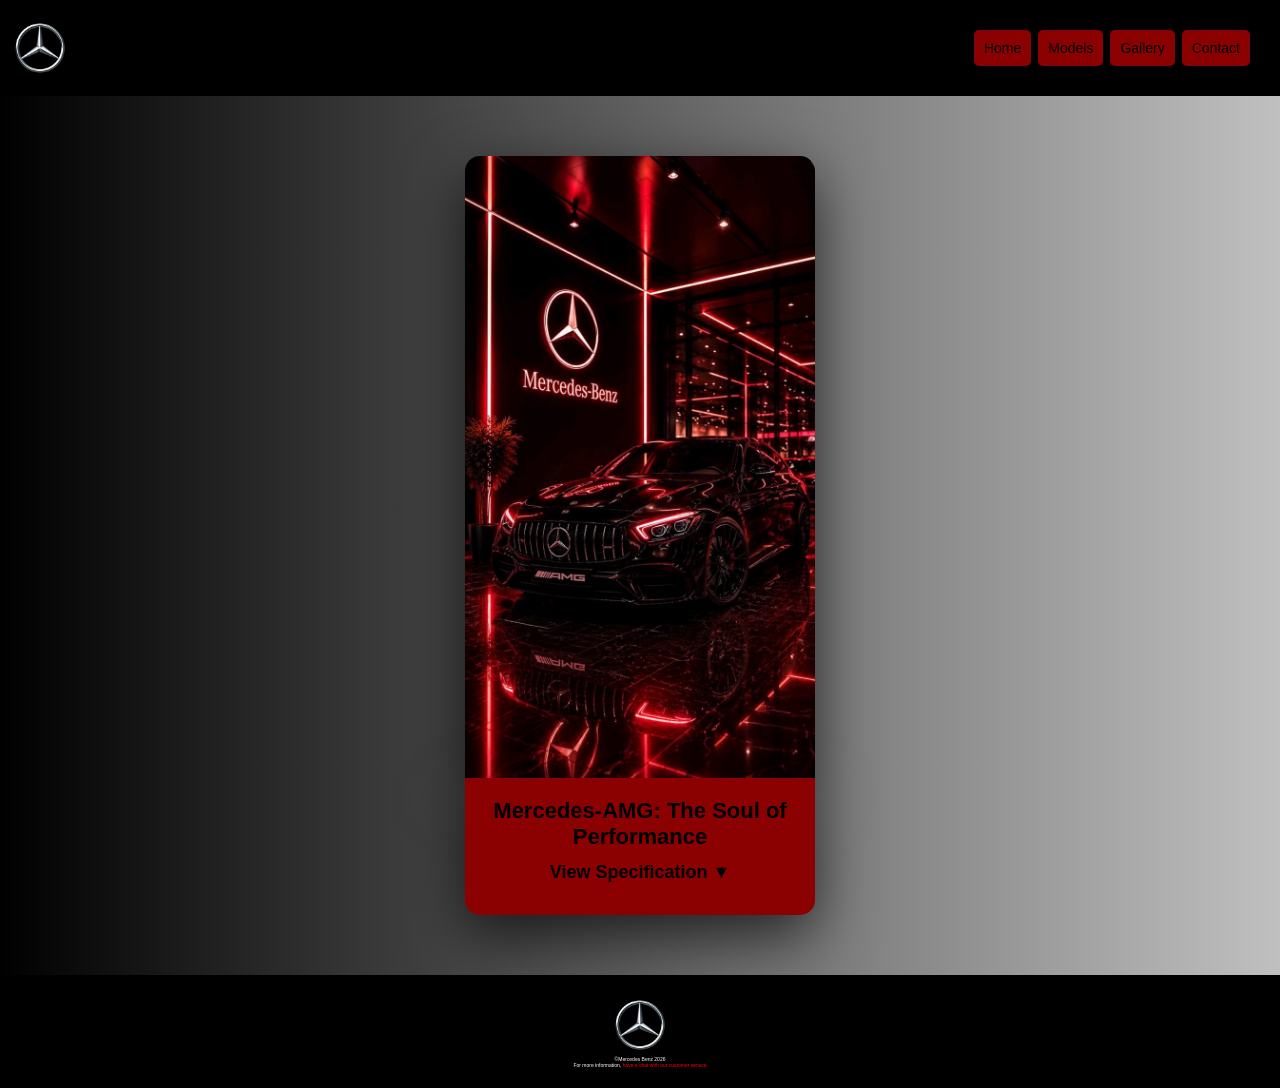
==== index.html @ 46291e7c "Update index.html, style.css and contact.html" ====
<!DOCTYPE html>
<html lang="en">
  <head>
    <meta charset="UTF-8">
    <meta name="viewport" content="width=device-width, initial-scale=1.0">
    <title>
      Mercedez Benz Landing Page
    </title>
    <link rel="stylesheet" href="style.css">
  </head>
  <body>
    <header>
    <img src="Mercedes-logo.jpg" alt="Mercedes-Benz Logo" class="logo">
      <nav>
        <a href="" title="home">Home</a>
        <a href="models.html" title="Models">Models</a>
         <a href="gallery.html" title="Gallery">Gallery</a>
         <a href="contact.html" title="contact">Contact</a>
      </nav>
      </header>
      <section id="box">
      <img src="Mercedes3.jpg" alt="Mercedes-Benz" class="hero">
      <div class="text-box">
      <h1>Mercedes-AMG: The Soul of Performance</h1>
      <details>
        <summary>View Specification</summary>
<p>Mercedes-AMG is where luxury meets raw, unapologetic power. Born from racing in 1967, every AMG engine is hand-built by a single master craftsman—the legendary "One Man, One Engine" promise. From the fierce A 45 to the iconic G 63 and the track-ready GT, these machines are built to thrill. Today, AMG blends thunderous V8s with F1-inspired hybrid tech, pushing some models past 800 hp. It's not just speed—it's passion, precision, and over 50 years of racing heritage packed into every drive. Simply put, AMG is the soul of Mercedes-Benz on fire.</p>
</details>
      </div>
    </section>
    <footer>
       <img src="Mercedes-logo.jpg" alt="Mercedes-Benz Logo">
       <p>&copy;Mercedes Benz 2026<br>
       For more information,  <a href="https://wa.me/2347010623335">have a chat with our customer service</a>
       </p>
    </footer>
  </body>
</html>
---- style.css ----
* {
  margin: 0;
  padding: 0;
  box-sizing: border-box;
}
body {
background: linear-gradient(to right, #000000, #C0C0C0);
  text-align: center;
}
header{
  justify-content: space-between;
  padding: 10px;
    display: flex;
    align-items: center;
  border-radius: none;
  font-family: Segoe UI;
  font-style: normal;
  background: black;
  color: white;
}
.logo {
    width: 60px;
    height: auto;
}
#box {
  display: flex;
  justify-content: center;
  padding: 60px 0;
}

nav {
  display: flex;
    justify-content: space-between;
    align-items: center;
    padding: 20px 20px;
}

nav a{
  font-family: "Segoe UI", Arial, sans-serif;
    font-size: 18px;
    font-weight: 500;
    font-style: normal;
  background-color: #8B0000;
    color: black;
    padding: 10px;
    border-radius: 5px;
    text-decoration: none;
    margin-left: 7px;
    font-size: 14px;
}

nav a:hover{
    color: silver;
}
.text-box h1 {
  font-size: 22px;
}
.text-box{
  align-items: center;
  padding: 20px;
  display: block;
  font-family: "Segoe UI", Arial, sans-serif;
    font-size: 18px;
    font-weight: 500;
    font-style: normal;
  background-color: #8B0000;
    color: black;
    width: 350px;
    max-width: 1000px;
    border-radius: 0 0 15px 15px;
    box-shadow: 0 20px 60px rgba(0,0,0,0.7);
}

#box{
    display: flex;
    flex-direction: column;
    align-items: center;
}
.hero{
    width: 350px;
    max-width: 1000px;
  border-radius: 15px 15px 0 0;
    box-shadow: 0 20px 60px rgba(0,0,0,0.7);
}
#center {
  display: flex;
    flex-direction: column;
    align-items: center;
    padding: 60px 0;
}
#box2 {
    width: 350px;
    max-width: 1000px;
  border-radius: 15px 15px 0 0;
    box-shadow: 0 20px 60px rgba(0,0,0,0.7);
}
.card h1{
  font-size: 22px;
}
.card{
  align-items: center;
  padding: 20px;
  display: block;
  font-family: "Segoe UI", Arial, sans-serif;
    font-size: 18px;
    font-weight: 500;
    font-style: normal;
  background-color: silver;
    color: black;
    width: 350px;
    max-width: 1000px;
    border-radius: 0 0 15px 15px;
    box-shadow: 0 20px 60px rgba(0,0,0,0.7);
}
#bottom {
  display: flex;
    flex-direction: column;
    align-items: center;
    padding: 60px 0;
}
#image {
  width: 350px;
    max-width: 1000px;
  border-radius: 15px 15px 0 0;
    box-shadow: 0 20px 60px rgba(0,0,0,0.7);
}
.card2 h1{
  font-size: 22px;
}
.card2 {
  align-items: center;
  padding: 20px;
  display: block;
  font-family: "Segoe UI", Arial, sans-serif;
    font-size: 18px;
    font-weight: 500;
    font-style: normal;
  background-color: silver;
    color: black;
    width: 350px;
    max-width: 1000px;
    border-radius: 0 0 15px 15px;
    box-shadow: 0 20px 60px rgba(0,0,0,0.7);
}
details summary {
    font-size: 18px;
    font-weight: 600;
    color: black;
    padding: 12px 20px;
    border-radius: 8px;
    cursor: pointer;
    display: inline-block;
    list-style: none;
}
summary {
    list-style: none;
    cursor: pointer;
}

summary::marker {
    content: "";
}

summary::-webkit-details-marker {
    display: none;
}
summary::after {
    content: " ▼";
}

details[open] summary::after {
    content: " ▲";
}
button {
  padding: 10px;
  background: grey;
  color: white;
  border: none;
  border-radius: 5px;
}
.button-container {
  display: flex;
  flex-direction: column;
  align-items: center;
  gap: 20px;
  margin-top: 80px;
}
.whatsapp-btn {
  width: 220px;
  padding: 12px 20px;
  border: none;
  border-radius: 8px;
  font-size: 18px;
  color: white;
}
.whatsapp-btn {
  background: #8B0000;
}
footer {
  padding: 20px 30px;
    display: block;
    align-items: center;
  border-radius: none;
  font-family: "Segoe UI", Arial, sans-serif;
  font-style: normal;
  font-size: 5px;
  background: black;
  color: white;
  text-align: center;
}
html {
  scroll-behavior: smooth;
}
footer a{
  text-decoration: none;
  color: red;
}
footer img{
  align-items: center;
  width: 60px;
    height: auto;
}
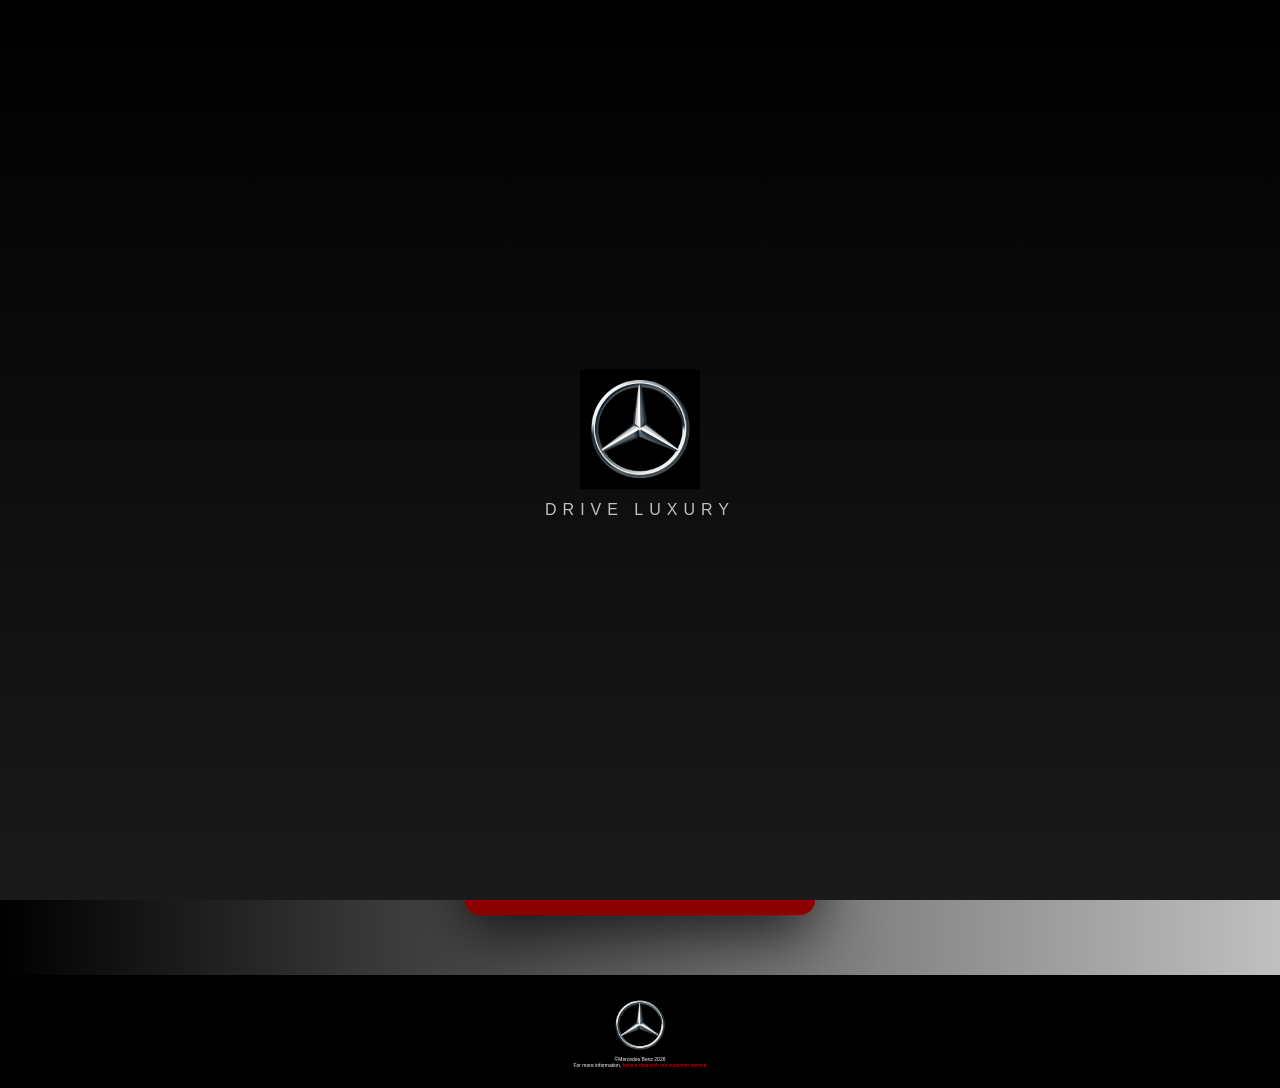
==== commit 8bc34e75: "update" ====
--- a/index.html
+++ b/index.html
@@ -9,6 +9,24 @@
     <link rel="stylesheet" href="style.css">
   </head>
   <body>
+        <div id="splashScreen">
+  <img src="Mercedes-logo.jpg" alt="Logo" class="splash-img">
+  <p class="splash-text">Drive Luxury</p>
+</div>
+<script>
+  var splash = document.getElementById('splashScreen');
+
+  if (sessionStorage.getItem('splashSeen')) {
+    splash.style.display = 'none';
+  } else {
+    sessionStorage.setItem('splashSeen', 'yes');
+    window.addEventListener('load', function () {
+      setTimeout(function () {
+        splash.style.display = 'none';
+      }, 3000);
+    });
+  }
+</script>
     <header>
     <img src="Mercedes-logo.jpg" alt="Mercedes-Benz Logo" class="logo">
       <nav>
--- a/style.css
+++ b/style.css
@@ -6,6 +6,39 @@
 body {
 background: linear-gradient(to right, #000000, #C0C0C0);
   text-align: center;
+}
+#splashScreen {
+  position: fixed;
+  top: 0;
+  left: 0;
+  width: 100%;
+  height: 100%;
+  background: linear-gradient(180deg, #000, #1a1a1a);
+  display: flex;
+  flex-direction: column;
+  align-items: center;
+  justify-content: center;
+  z-index: 9999;
+}
+
+.splash-img {
+  width: 120px;
+  animation: logoIn 1.5s ease forwards;
+}
+
+.splash-text {
+  padding: 12px;
+  font-family: "Segoe UI", Arial, sans-serif;
+  color: #c0c0c0;
+  letter-spacing: 6px;
+  text-transform: uppercase;
+  font-size: 1rem;
+  animation: logoIn 2s ease forwards;
+}
+
+@keyframes logoIn {
+  from { opacity: 0; transform: scale(0.8); }
+  to   { opacity: 1; transform: scale(1); }
 }
 header{
   justify-content: space-between;
@@ -83,21 +116,38 @@
     box-shadow: 0 20px 60px rgba(0,0,0,0.7);
 }
 #center {
-  display: flex;
-    flex-direction: column;
-    align-items: center;
-    padding: 60px 0;
-}
-#box2 {
-    width: 350px;
-    max-width: 1000px;
+  display: grid;
+  grid-template-columns: repeat(auto-fit, minmax(min(100%, 350px), 1fr));
+  gap: 20px;
+  margin: 0 auto;
+  max-width: 1150px;
+    padding: 60px 20px;
+    justify-items: center;
+}
+.card-wrapper {
+  display: flex;
+  flex-direction: column;
+  overflow: hidden;
+  width: 100%;
+  max-width: 350px;
+  margin: 0 auto;
+  border-radius: 15px;
+  box-shadow: 0 10px 30px rgba(0,0,0,0.7);
+}
+.card-wrapper:hover{
+  transform: scale(1.05);
+  transition: transform 0.3s ease-in-out;
+}
+.box2 {
+    width: 100%;
+    height: auto;
+    margin: 0 auto;
   border-radius: 15px 15px 0 0;
-    box-shadow: 0 20px 60px rgba(0,0,0,0.7);
-}
-.card h1{
+}
+.card2 h1{
   font-size: 22px;
 }
-.card{
+.card2 {
   align-items: center;
   padding: 20px;
   display: block;
@@ -107,42 +157,12 @@
     font-style: normal;
   background-color: silver;
     color: black;
-    width: 350px;
-    max-width: 1000px;
+    width: 100%;
+    margin: 0 auto;
     border-radius: 0 0 15px 15px;
-    box-shadow: 0 20px 60px rgba(0,0,0,0.7);
-}
-#bottom {
-  display: flex;
-    flex-direction: column;
-    align-items: center;
-    padding: 60px 0;
-}
-#image {
-  width: 350px;
-    max-width: 1000px;
-  border-radius: 15px 15px 0 0;
-    box-shadow: 0 20px 60px rgba(0,0,0,0.7);
-}
-.card2 h1{
-  font-size: 22px;
-}
-.card2 {
-  align-items: center;
-  padding: 20px;
-  display: block;
-  font-family: "Segoe UI", Arial, sans-serif;
-    font-size: 18px;
-    font-weight: 500;
-    font-style: normal;
-  background-color: silver;
-    color: black;
-    width: 350px;
-    max-width: 1000px;
-    border-radius: 0 0 15px 15px;
-    box-shadow: 0 20px 60px rgba(0,0,0,0.7);
-}
-details summary {
+}
+.text-box details summary {
+  background-color: maroon;
     font-size: 18px;
     font-weight: 600;
     color: black;
@@ -152,11 +172,30 @@
     display: inline-block;
     list-style: none;
 }
+
+details summary {
+    font-size: 18px;
+    font-weight: 600;
+    color: black;
+    padding: 12px 20px;
+    border-radius: 8px;
+    cursor: pointer;
+    display: inline-block;
+    list-style: none;
+}
+
 summary {
     list-style: none;
     cursor: pointer;
 }
-
+summary {
+  -webkit-tap-highlight-color: transparent;
+}
+.text-box details summary:hover,
+.text-box details summary:focus,
+.text-box details summary:active {
+  background-color: maroon;
+}
 summary::marker {
     content: "";
 }
@@ -183,7 +222,7 @@
   flex-direction: column;
   align-items: center;
   gap: 20px;
-  margin-top: 80px;
+  margin-top: 30px;
 }
 .whatsapp-btn {
   width: 220px;
@@ -194,7 +233,9 @@
   color: white;
 }
 .whatsapp-btn {
-  background: #8B0000;
+  background: rgba(255, 255, 255, 0.2);
+  color: white;
+  border: 1px solid rgba(255, 255, 255, 0.4);
 }
 footer {
   padding: 20px 30px;
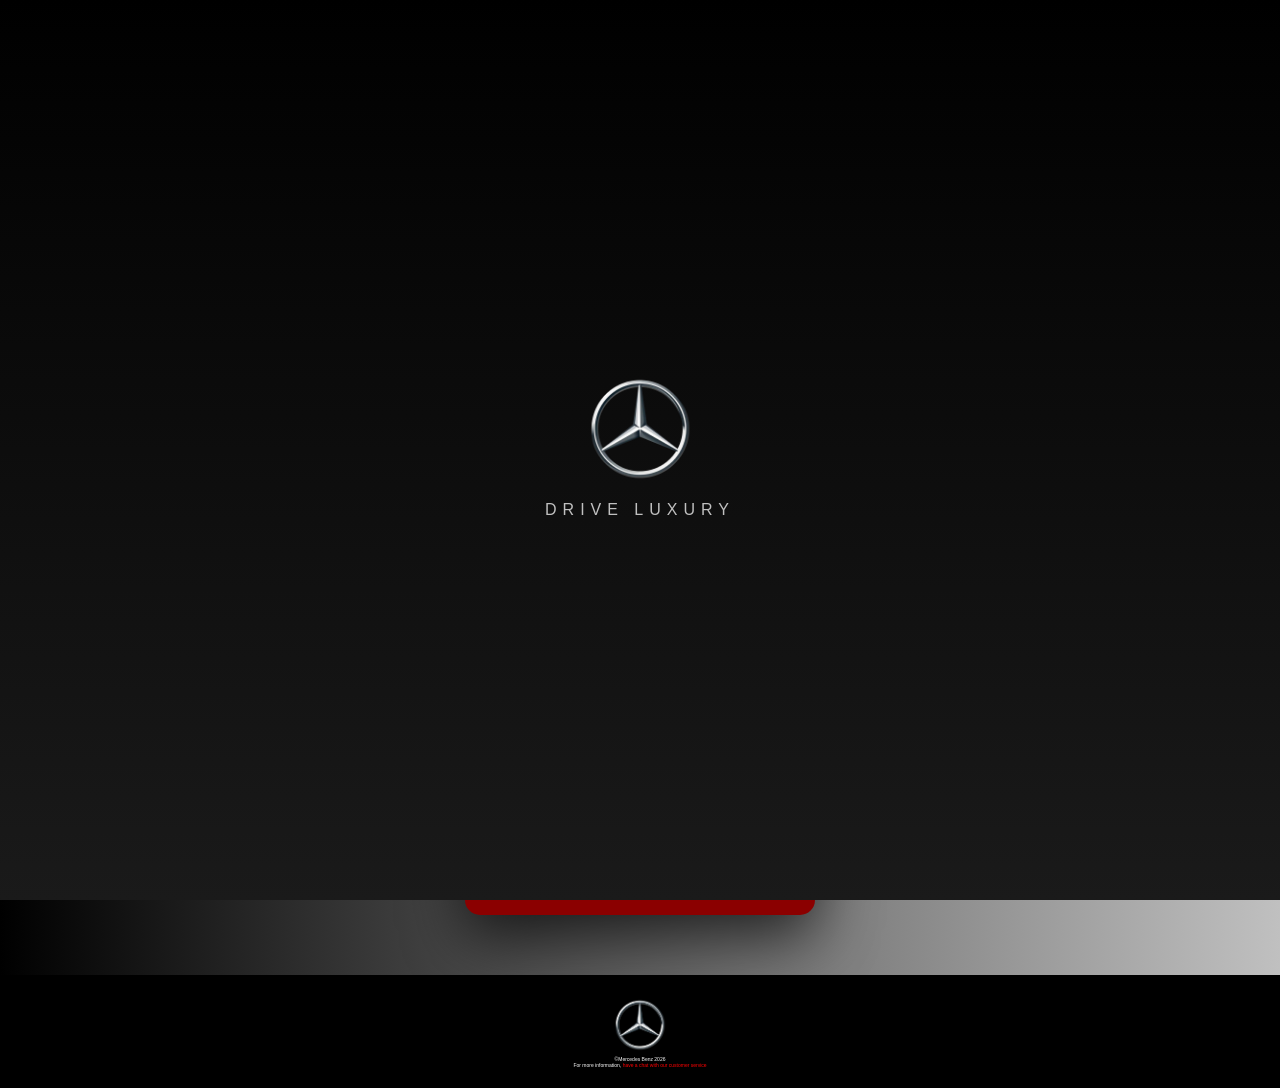
==== commit 01067e5a: "update" ====
--- a/index.html
+++ b/index.html
@@ -10,7 +10,7 @@
   </head>
   <body>
         <div id="splashScreen">
-  <img src="Mercedes-logo.jpg" alt="Logo" class="splash-img">
+  <img src="Mercedes-logo.png" alt="Logo" class="splash-img">
   <p class="splash-text">Drive Luxury</p>
 </div>
 <script>
@@ -28,7 +28,7 @@
   }
 </script>
     <header>
-    <img src="Mercedes-logo.jpg" alt="Mercedes-Benz Logo" class="logo">
+    <img src="Mercedes-logo.png" alt="Mercedes-Benz Logo" class="logo">
       <nav>
         <a href="" title="home">Home</a>
         <a href="models.html" title="Models">Models</a>
@@ -47,7 +47,7 @@
       </div>
     </section>
     <footer>
-       <img src="Mercedes-logo.jpg" alt="Mercedes-Benz Logo">
+       <img src="Mercedes-logo.png" alt="Mercedes-Benz Logo">
        <p>&copy;Mercedes Benz 2026<br>
        For more information,  <a href="https://wa.me/2347010623335">have a chat with our customer service</a>
        </p>
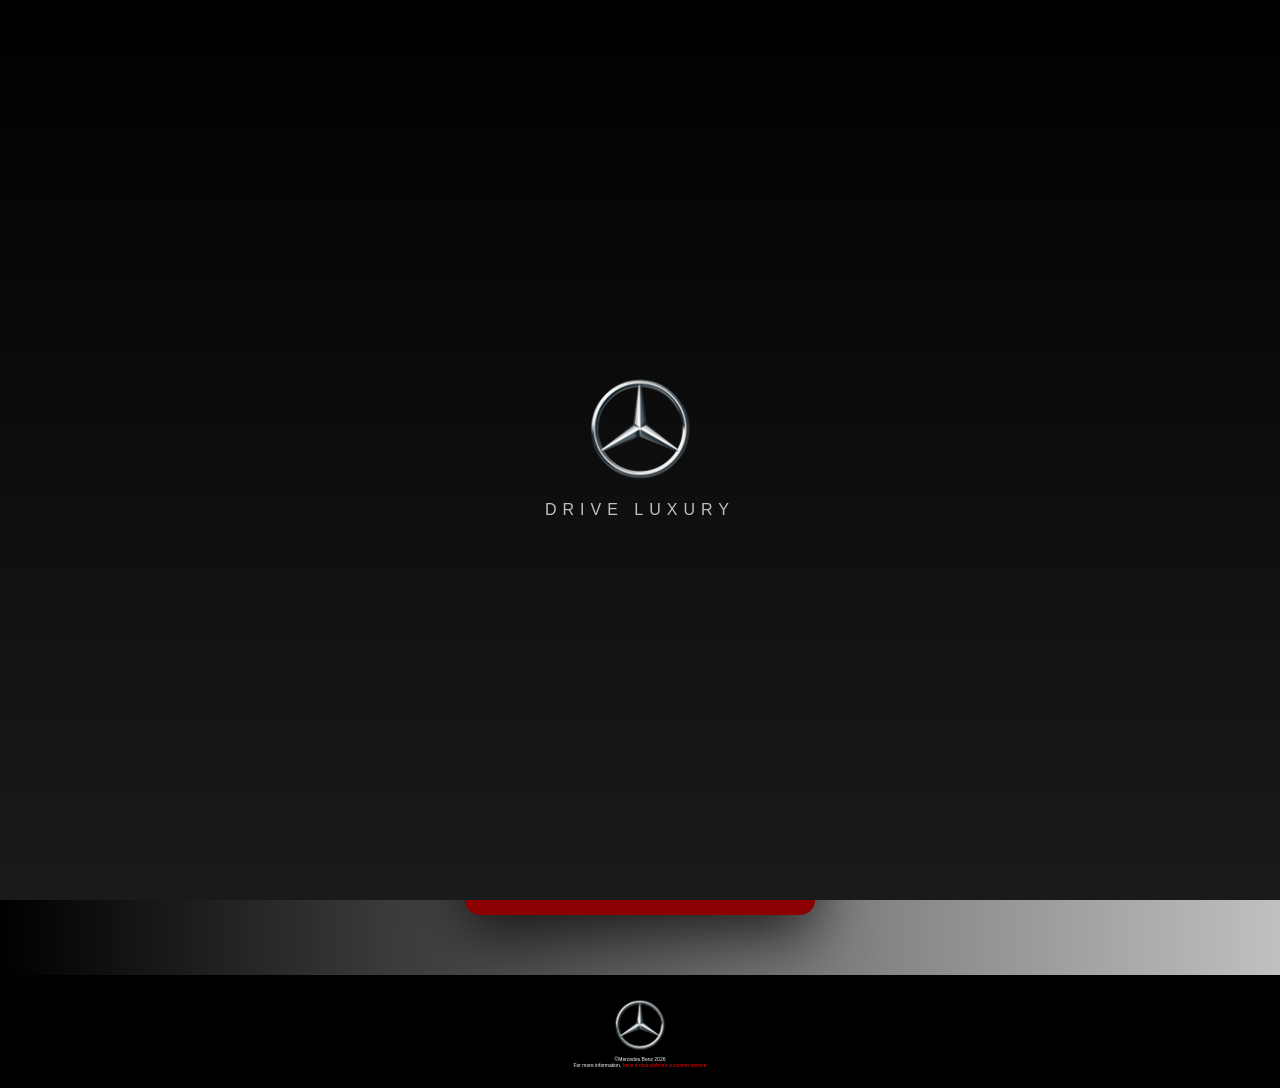
==== commit 9f8d7a17: "Rename image" ====
--- a/index.html
+++ b/index.html
@@ -37,7 +37,7 @@
       </nav>
       </header>
       <section id="box">
-      <img src="Mercedes3.jpg" alt="Mercedes-Benz" class="hero">
+      <img src="mercedes3.jpg" alt="Mercedes-Benz" class="hero">
       <div class="text-box">
       <h1>Mercedes-AMG: The Soul of Performance</h1>
       <details>
--- a/style.css
+++ b/style.css
@@ -116,23 +116,36 @@
     box-shadow: 0 20px 60px rgba(0,0,0,0.7);
 }
 #center {
-  display: grid;
-  grid-template-columns: repeat(auto-fit, minmax(min(100%, 350px), 1fr));
-  gap: 20px;
+  display: flex;
+  align-items: flex-start;
+  gap: 30px;
+  overflow-x: auto;
+  scroll-snap-type: x mandatory;
+  max-width: 1150px;
   margin: 0 auto;
-  max-width: 1150px;
-    padding: 60px 20px;
-    justify-items: center;
+  padding: 40px 40px;
+  justify-content: safe center;
 }
 .card-wrapper {
   display: flex;
   flex-direction: column;
   overflow: hidden;
-  width: 100%;
+  flex: 0 0 80%;
+  scroll-snap-align: center;
   max-width: 350px;
-  margin: 0 auto;
+  margin: 0;
   border-radius: 15px;
   box-shadow: 0 10px 30px rgba(0,0,0,0.7);
+}
+@media (min-width: 1000px) {
+  #center {
+    justify-content: center;
+    flex-wrap: wrap;
+    overflow-x: visible;
+  }
+  .card-wrapper {
+    flex: 0 0 350px;
+  }
 }
 .card-wrapper:hover{
   transform: scale(1.05);
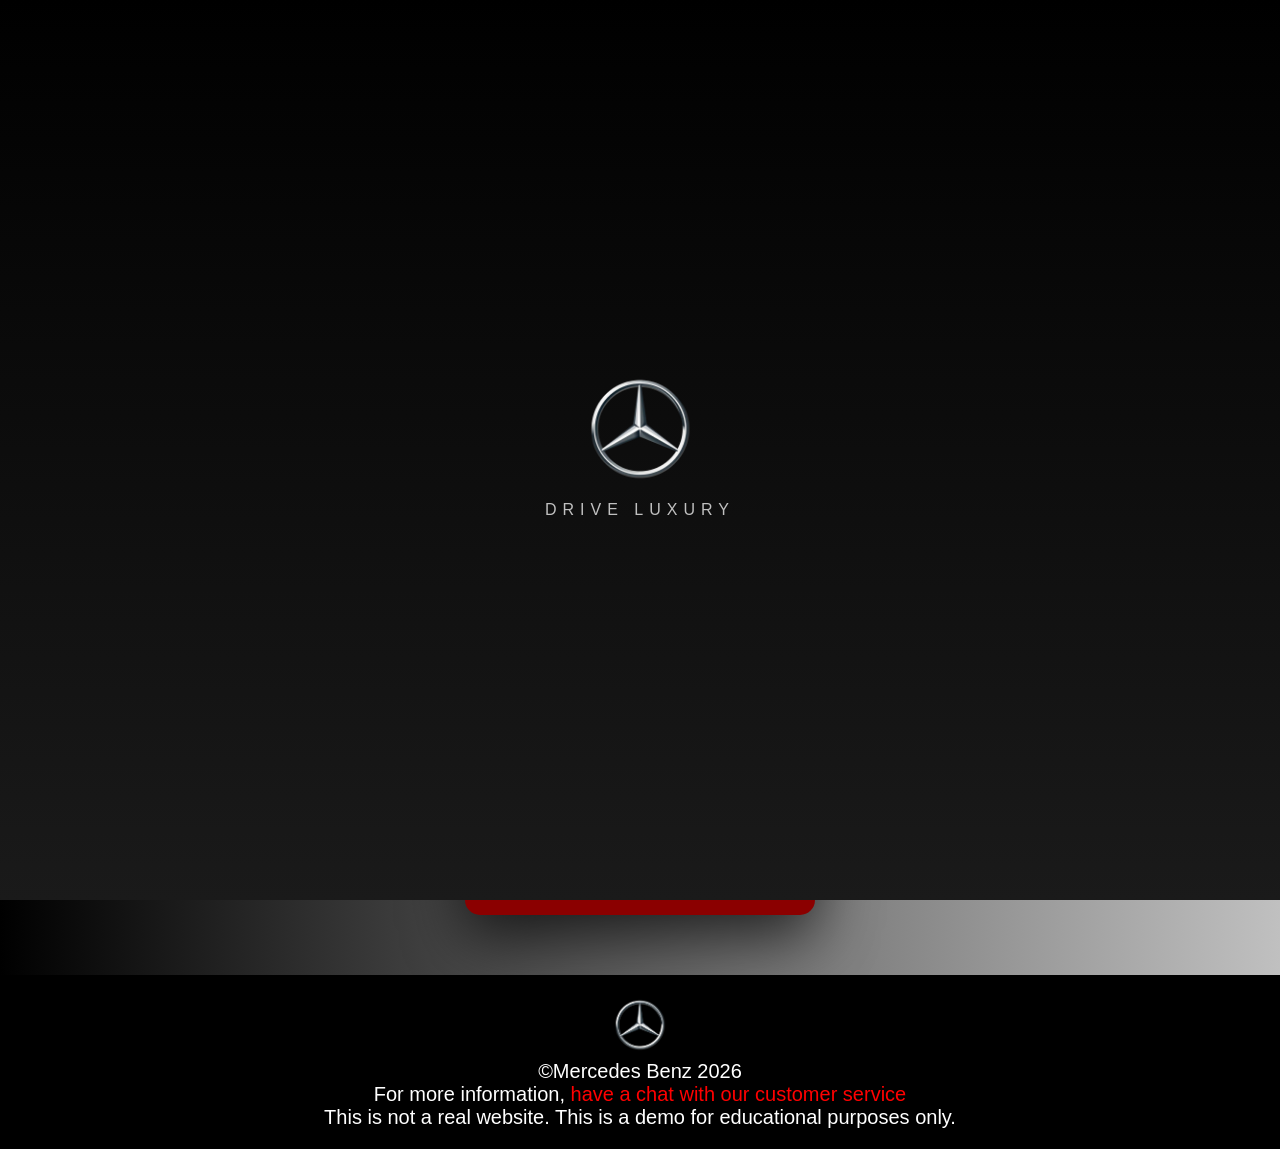
==== commit eea9cbda: "Update index.html and style.css" ====
--- a/index.html
+++ b/index.html
@@ -51,6 +51,7 @@
        <p>&copy;Mercedes Benz 2026<br>
        For more information,  <a href="https://wa.me/2347010623335">have a chat with our customer service</a>
        </p>
+       <p>This is not a real website. This is a demo for educational purposes only.</p>
     </footer>
   </body>
 </html>
--- a/style.css
+++ b/style.css
@@ -257,7 +257,7 @@
   border-radius: none;
   font-family: "Segoe UI", Arial, sans-serif;
   font-style: normal;
-  font-size: 5px;
+  font-size: 20px;
   background: black;
   color: white;
   text-align: center;
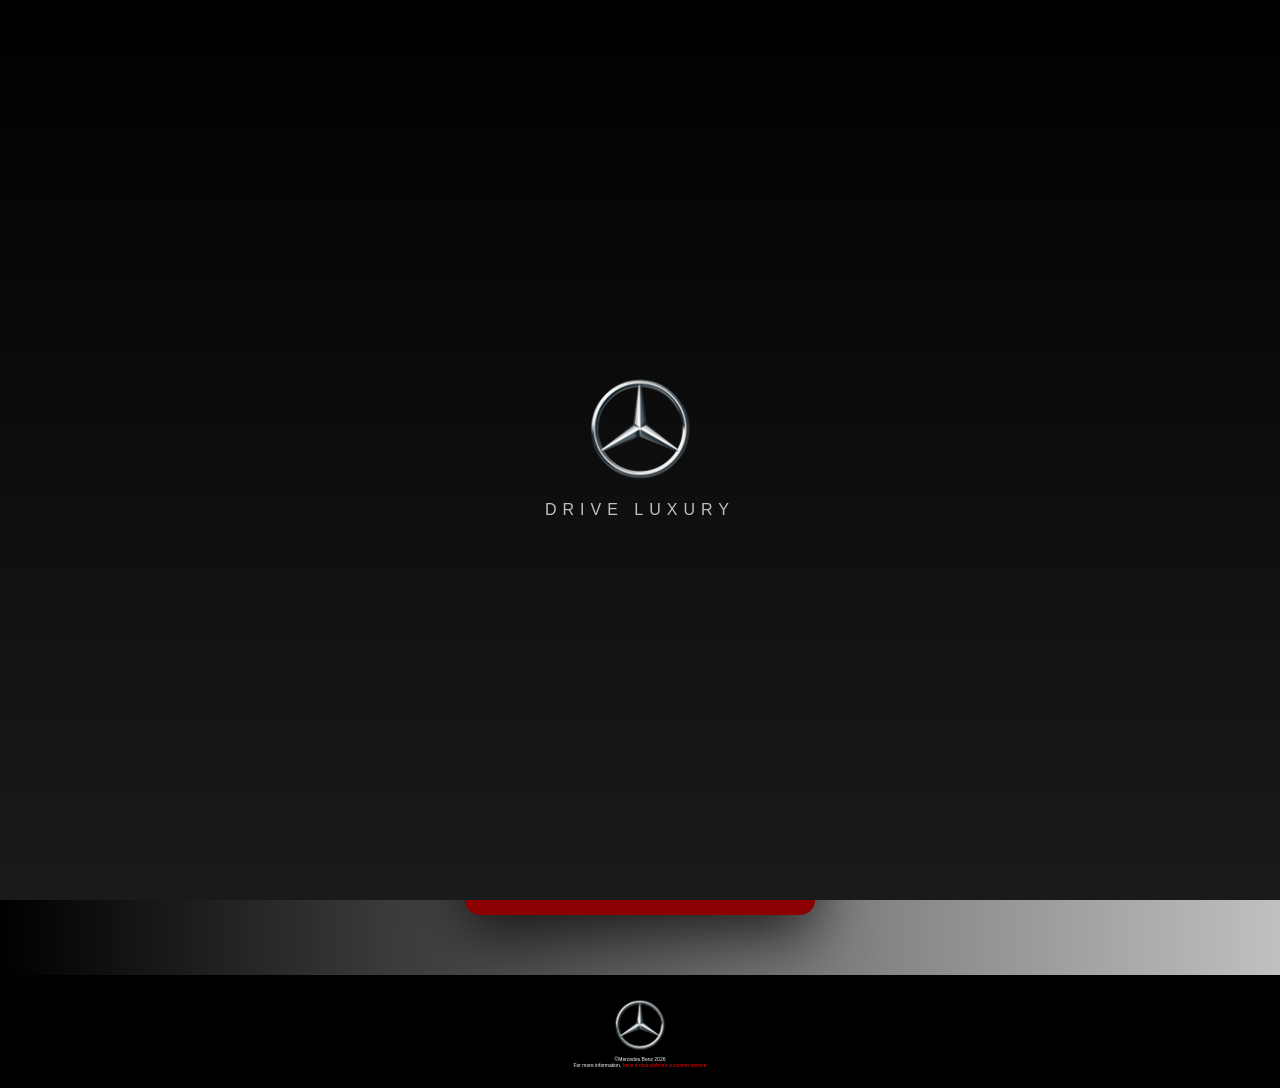
==== commit 310d5e6e: "update" ====
--- a/index.html
+++ b/index.html
@@ -37,7 +37,7 @@
       </nav>
       </header>
       <section id="box">
-      <img src="mercedes3.jpg" alt="Mercedes-Benz" class="hero">
+      <img src="Mercedes3.jpg" alt="Mercedes-Benz" class="hero">
       <div class="text-box">
       <h1>Mercedes-AMG: The Soul of Performance</h1>
       <details>
@@ -51,7 +51,6 @@
        <p>&copy;Mercedes Benz 2026<br>
        For more information,  <a href="https://wa.me/2347010623335">have a chat with our customer service</a>
        </p>
-       <p>This is not a real website. This is a demo for educational purposes only.</p>
     </footer>
   </body>
 </html>
--- a/style.css
+++ b/style.css
@@ -257,7 +257,7 @@
   border-radius: none;
   font-family: "Segoe UI", Arial, sans-serif;
   font-style: normal;
-  font-size: 20px;
+  font-size: 5px;
   background: black;
   color: white;
   text-align: center;
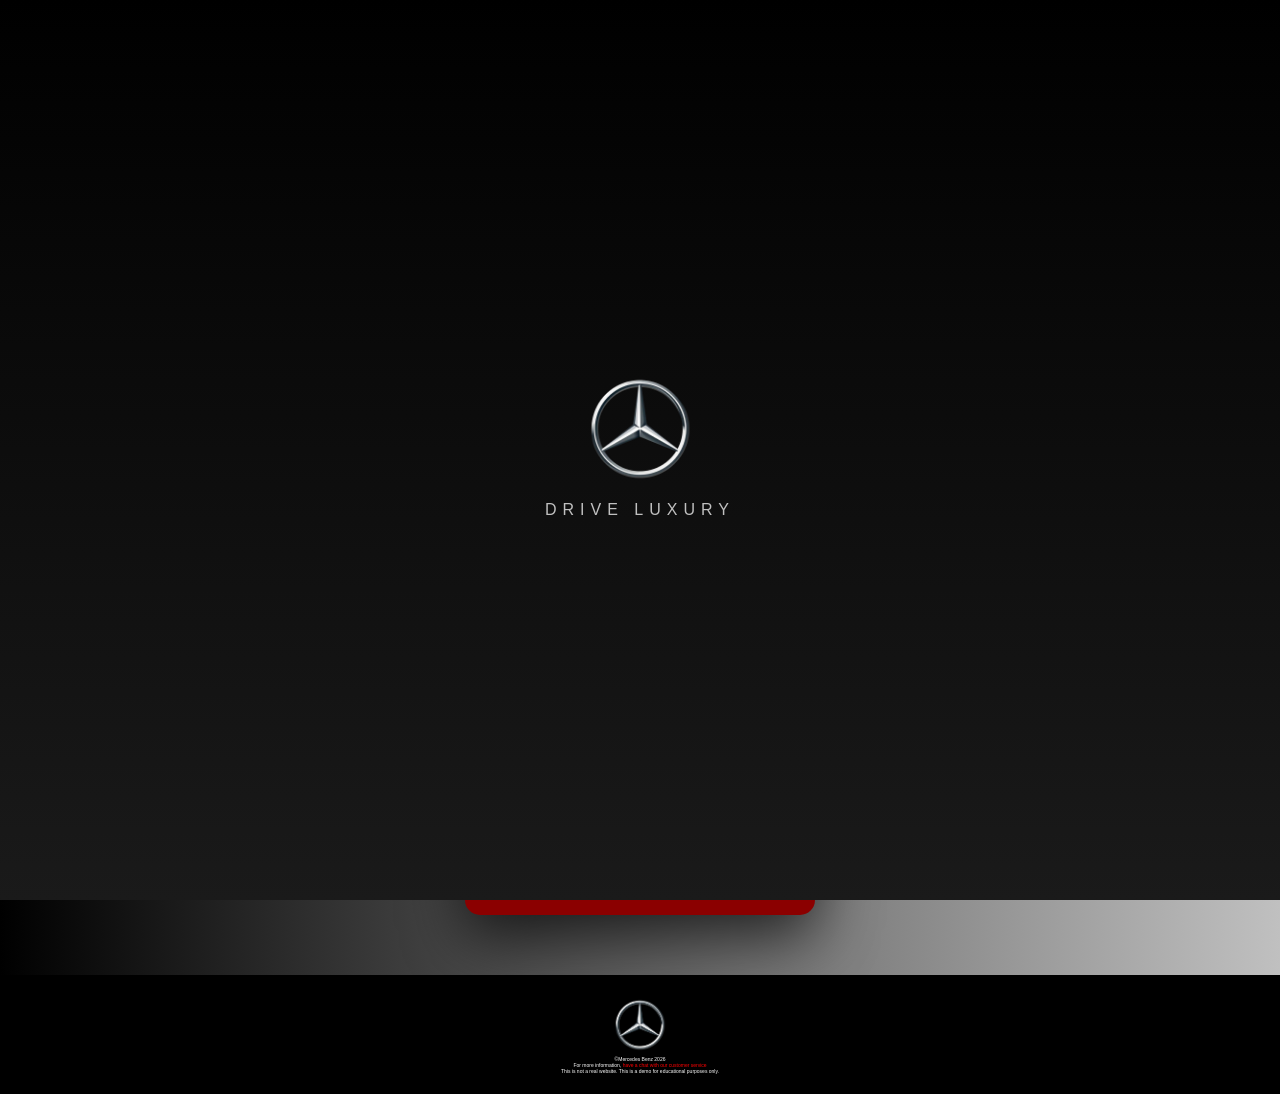
==== commit ab116ba4: "Update" ====
--- a/index.html
+++ b/index.html
@@ -51,6 +51,7 @@
        <p>&copy;Mercedes Benz 2026<br>
        For more information,  <a href="https://wa.me/2347010623335">have a chat with our customer service</a>
        </p>
+       <p>This is not a real website. This is a demo for educational purposes only.</p>
     </footer>
   </body>
 </html>
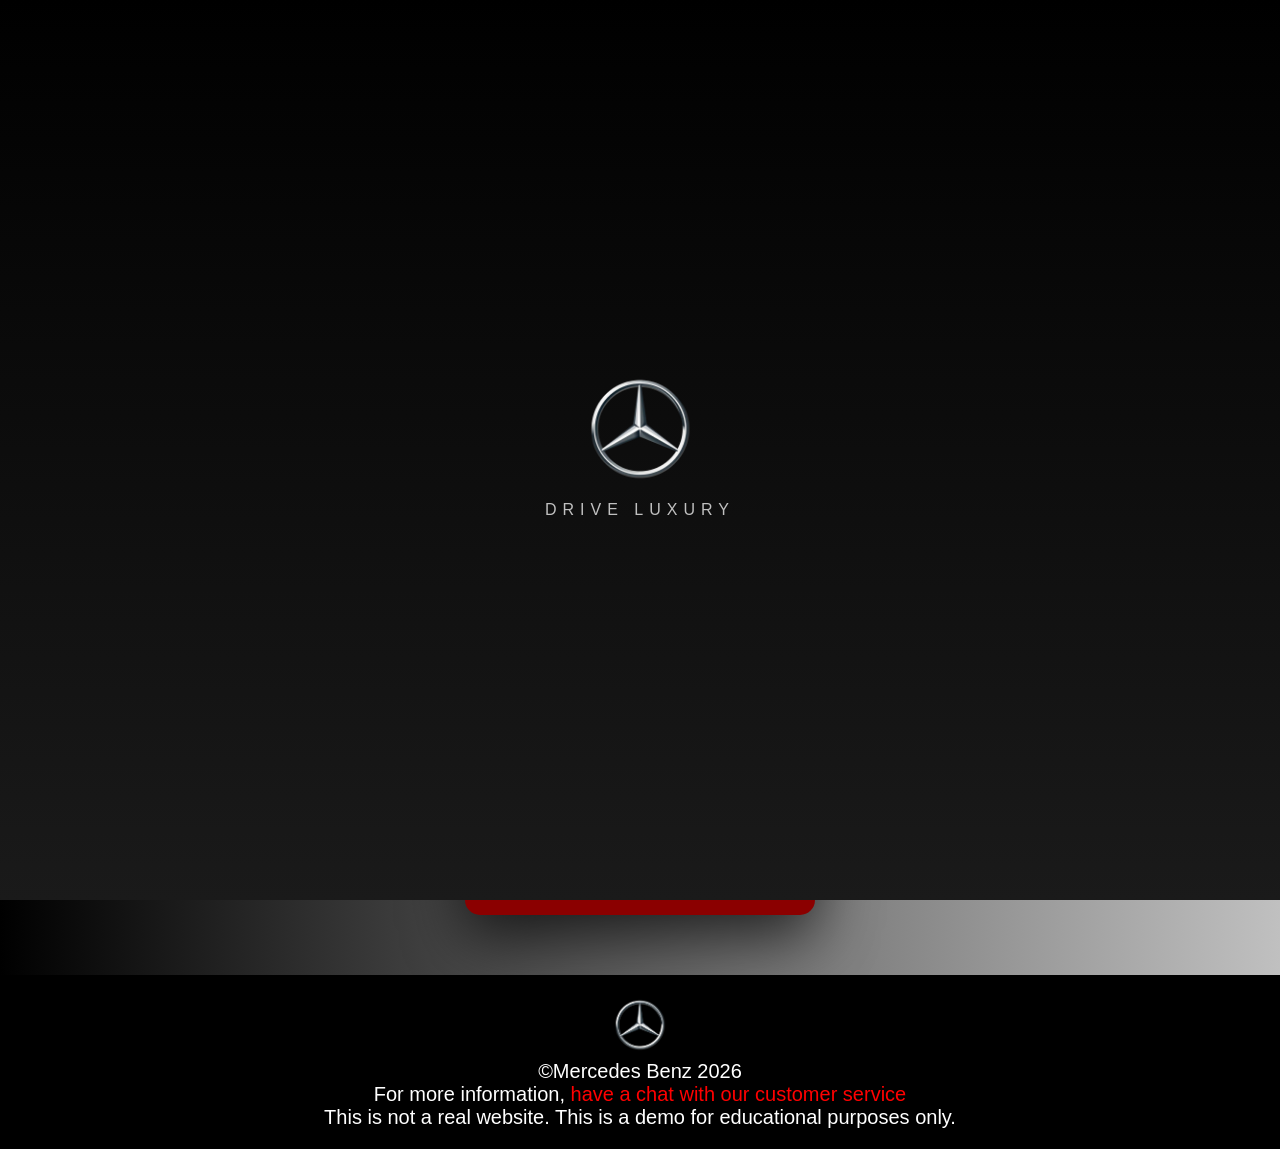
==== commit a9fda51d: "Rename" ====
--- a/index.html
+++ b/index.html
@@ -37,7 +37,7 @@
       </nav>
       </header>
       <section id="box">
-      <img src="Mercedes3.jpg" alt="Mercedes-Benz" class="hero">
+      <img src="mercedes3.jpg" alt="Mercedes-Benz" class="hero">
       <div class="text-box">
       <h1>Mercedes-AMG: The Soul of Performance</h1>
       <details>
--- a/style.css
+++ b/style.css
@@ -257,7 +257,7 @@
   border-radius: none;
   font-family: "Segoe UI", Arial, sans-serif;
   font-style: normal;
-  font-size: 5px;
+  font-size: 20px;
   background: black;
   color: white;
   text-align: center;
